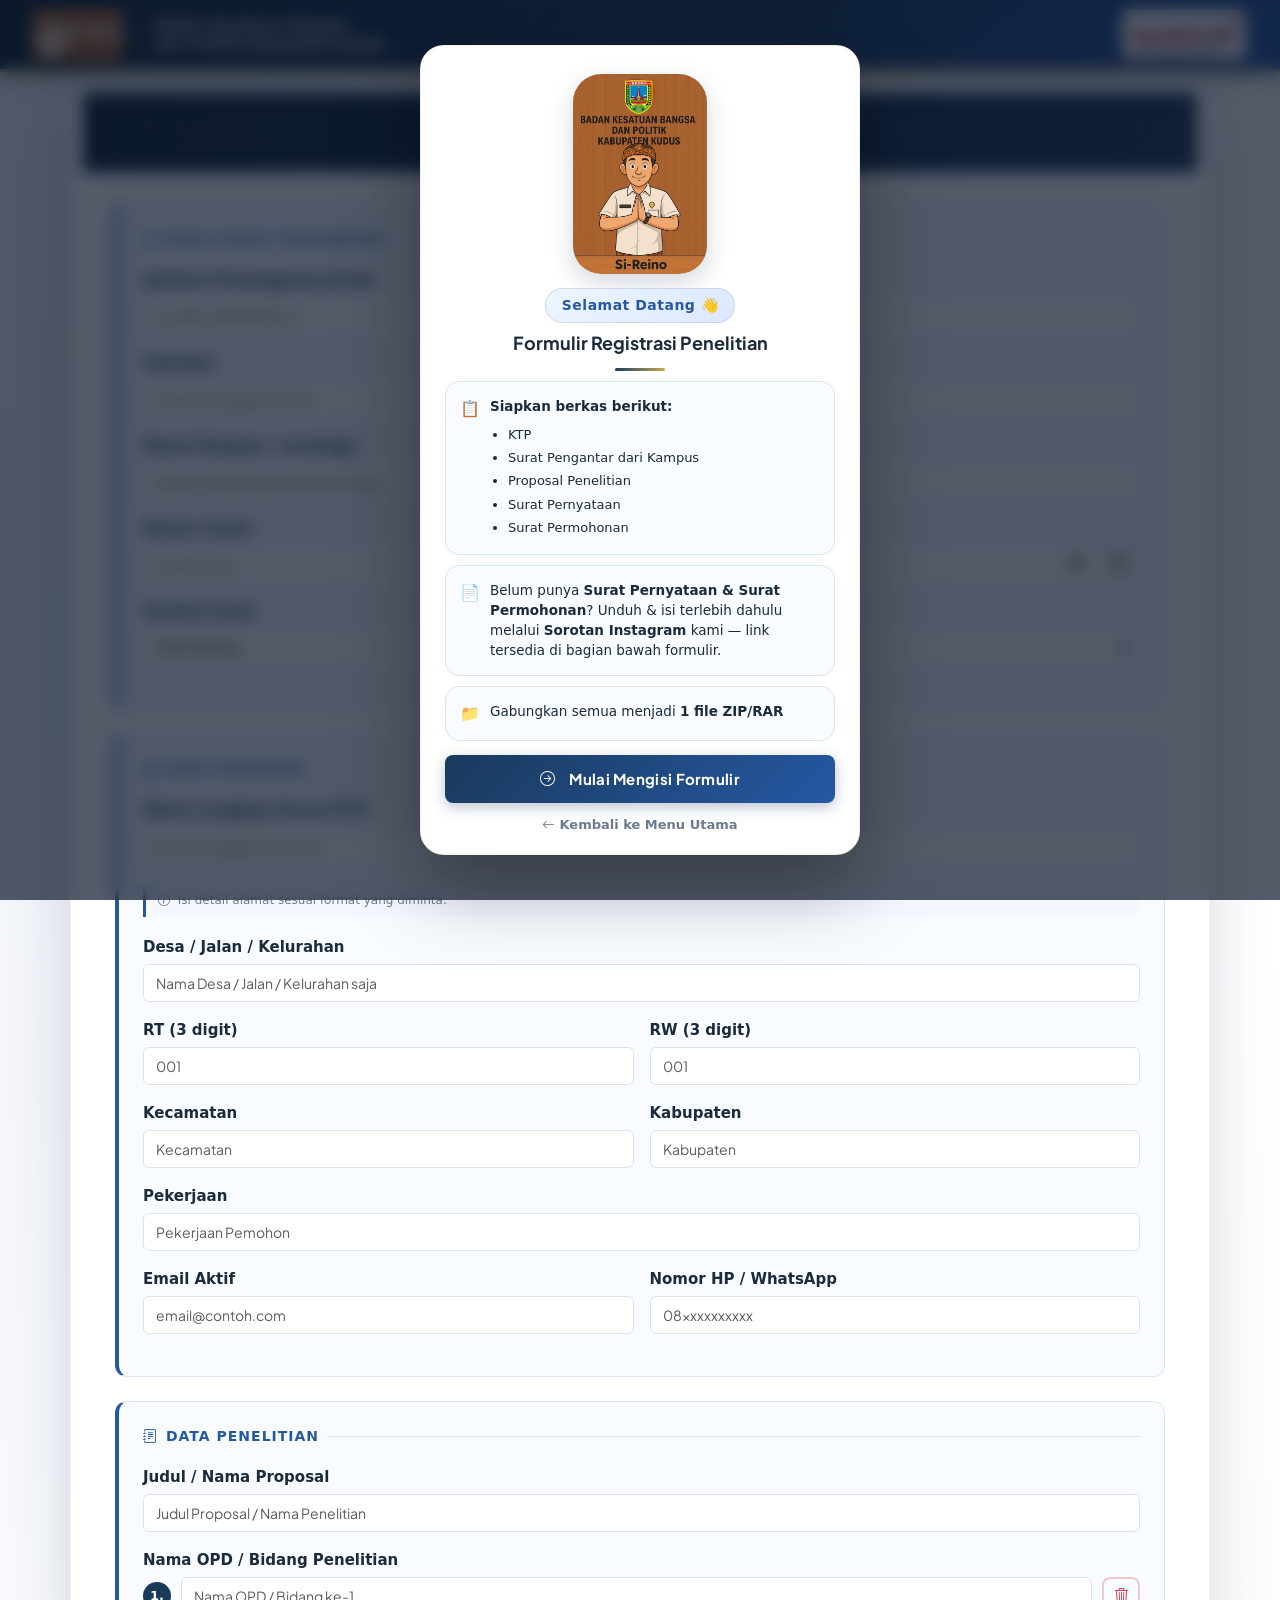
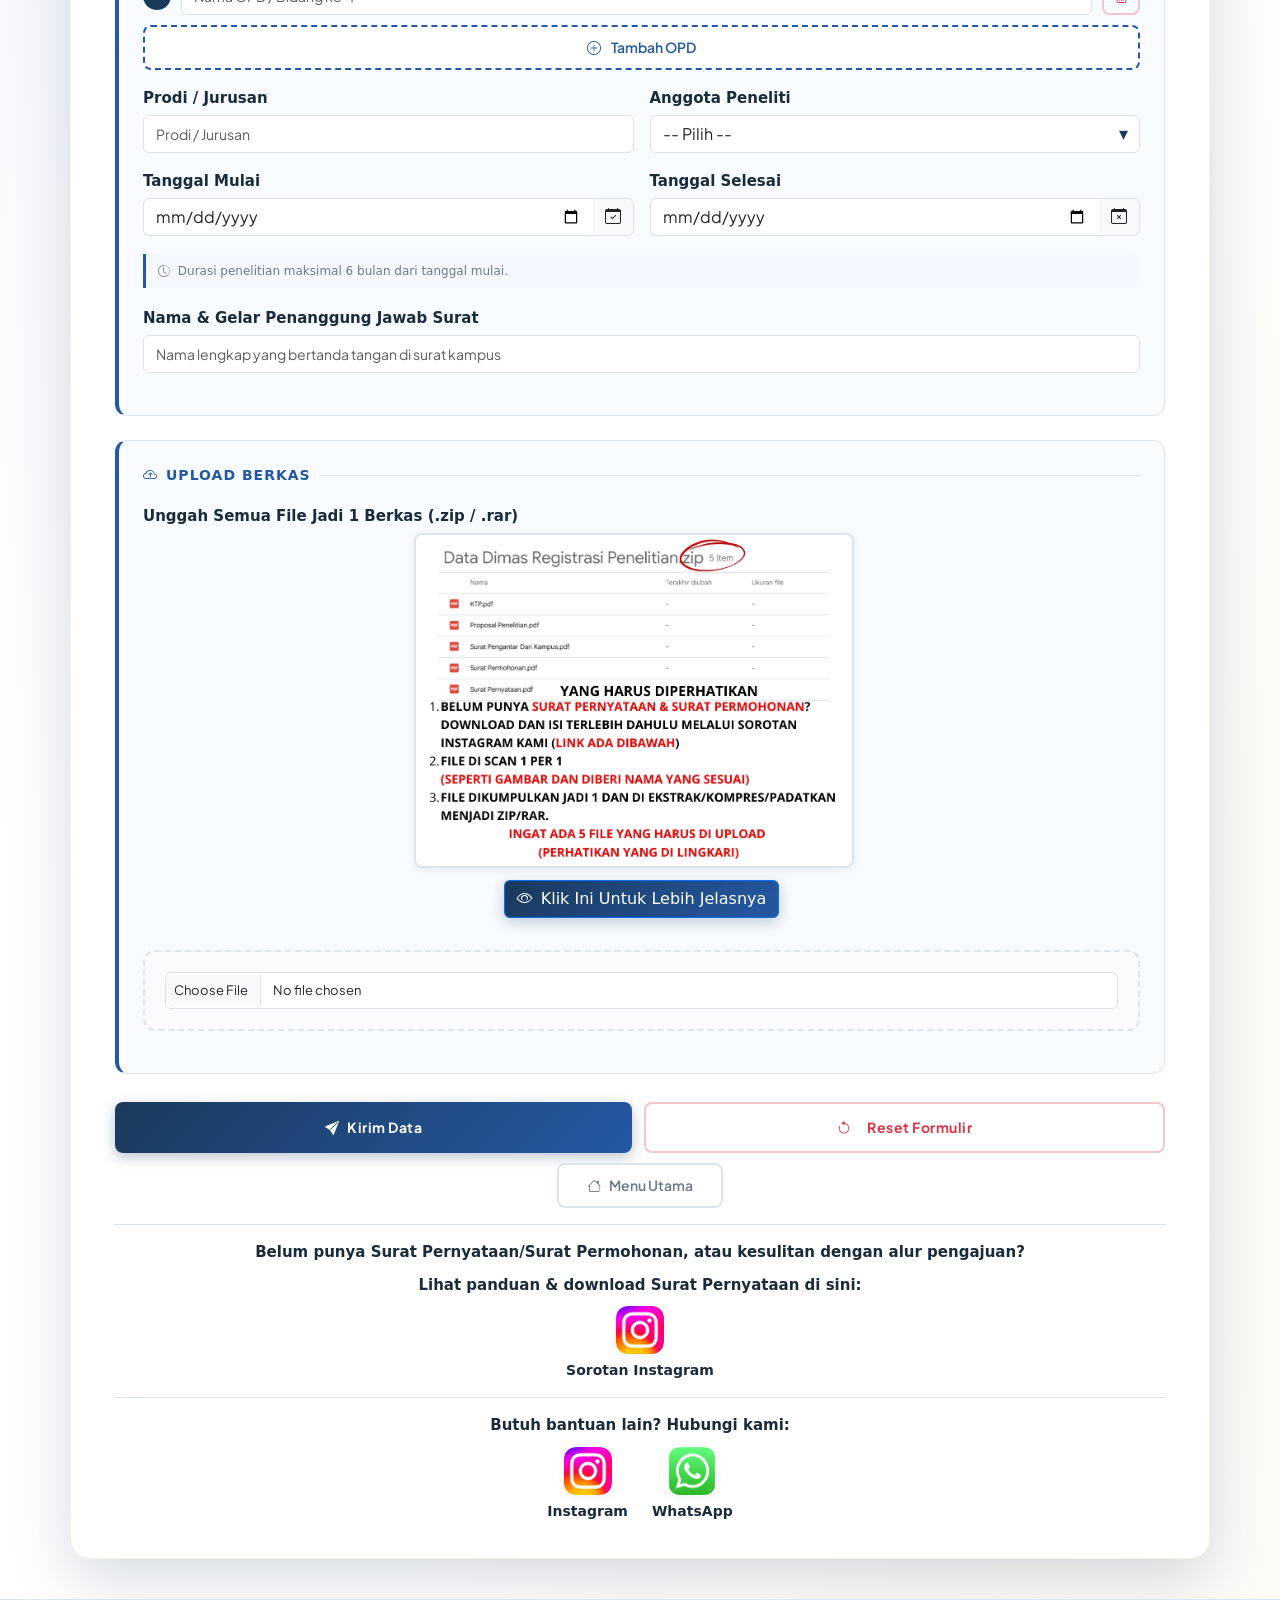
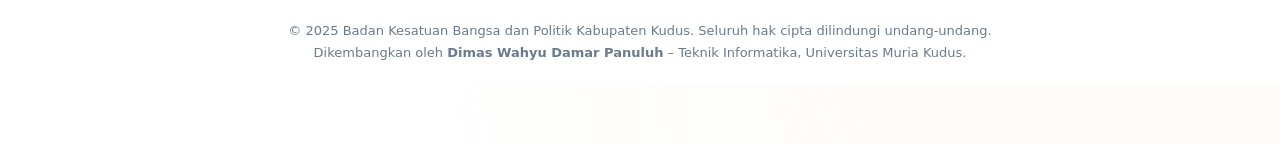
==== form.html @ 188bb212 "Add files via upload" ====
<!DOCTYPE html>
<html lang="id">
<head>
    <meta charset="UTF-8">
    <title>Registrasi Penelitian – Kesbangpol Kudus</title>
    <link rel="stylesheet" href="assets/style.css">
    <link rel="website icon" type="png" href="src/Logo_Kudus_Fix.png">
    <link href="https://cdn.jsdelivr.net/npm/bootstrap@5.1.3/dist/css/bootstrap.min.css" rel="stylesheet">
    <link href="https://cdn.jsdelivr.net/npm/bootstrap-icons@1.10.5/font/bootstrap-icons.css" rel="stylesheet">
    <meta name="viewport" content="width=device-width, initial-scale=1.0">
</head>
<body>

<!-- ===== HEADER ===== -->
<header class="header">
  <div class="header-left">
    <img src="src/LOGO.png" alt="Logo Kesbangpol" class="logo-left">
    <div class="header-title">
      <p class="instansi-text">
        Badan Kesatuan Bangsa<br>dan Politik Kabupaten Kudus
      </p>
    </div>
  </div>
  <img src="src/logo_berAKHLAK.png" alt="Logo BerAKHLAK" class="logo-right">
</header>


<!-- ===== MAIN CONTAINER ===== -->
<div class="container">

  <!-- Alert global error -->
  <div id="globalError" class="alert alert-warning d-none">
    <i class="bi bi-exclamation-triangle-fill me-2"></i>
    Masih ada data yang perlu dilengkapi, silakan cek kolom yang ditandai warna merah.
  </div>

  <div class="title">
    <i class="bi bi-file-earmark-text me-2"></i>Formulir Registrasi Penelitian
  </div>

  <div class="content">

    <!-- Preview ringkasan -->
    <div id="previewBox" class="alert alert-info mb-3 d-none">
      <strong><i class="bi bi-card-checklist me-2"></i>Ringkasan Data:</strong>
      <ul class="mb-0 mt-2">
        <li><b>Nama:</b> <span id="pvNama"></span></li>
        <li><b>Judul:</b> <span id="pvJudul"></span></li>
        <li><b>Tanggal:</b> <span id="pvTanggal"></span></li>
        <li><b>File:</b> <span id="pvFile"></span></li>
      </ul>
    </div>

    <form id="uploadForm" action="https://script.google.com/macros/s/AKfycbwyZ5WJGmg1qkPgjuiHGJrGzAIFNQWumpw92FBoun7S60oTYriJQ_6yxgcDFBBOqYdQ/exec" method="POST">
      <input type="hidden" name="fileContent" id="fileContent">
      <input type="hidden" name="filename" id="filename">

      <!-- ===== SECTION 1: DATA SURAT ===== -->
      <div class="section-group">
        <div class="section-group-title">
          <i class="bi bi-envelope-paper"></i> Data Surat Pengantar
        </div>

        <div class="input-box">
          <label for="atasnama" class="form-label">Jabatan Penanggung Jawab</label>
          <input type="text" id="atasnama" name="atasnama"
            class="form-control required-field capitalize"
            placeholder="Contoh: Wakil Dekan 1" required>
          <small class="error-text">Wajib diisi</small>
        </div>

        <div class="input-box">
          <label for="fakultas" class="form-label">Fakultas</label>
          <input type="text" id="fakultas" name="fakultas"
            class="form-control required-field capitalize"
            placeholder="Contoh: Fakultas Teknik" required>
          <small class="error-text">Wajib diisi</small>
        </div>

        <div class="input-box">
          <label for="nama_lembaga" class="form-label">Nama Kampus / Lembaga</label>
          <input type="text" id="nama_lembaga" name="nama_lembaga"
            class="form-control required-field capitalize"
            placeholder="Nama Lengkap Kampus/Lembaga" required>
          <small class="error-text">Wajib diisi</small>
        </div>

        <div class="input-row">
          <div class="input-box half-width">
            <label for="nomor_surat" class="form-label">Nomor Surat</label>
            <input type="text" id="nomor_surat" name="nomor_surat"
              class="form-control required-field capitalize"
              placeholder="Contoh: xxx" required>
            <small class="error-text">Wajib diisi</small>
          </div>
          <div class="input-box half-width">
            <label for="tgl_surat" class="form-label">Tanggal Surat Dibuat</label>
            <div class="input-group">
              <input type="date" id="tgl_surat" name="tgl_surat"
                class="form-control required-field" required>
              <span class="input-group-text"><i class="bi bi-calendar-event"></i></span>
            </div>
            <small class="error-text">Wajib diisi</small>
          </div>
        </div>

        <div class="input-box">
          <label for="perihal" class="form-label">Perihal Surat</label>
          <div class="dropdown-icon">
            <select id="perihal" name="perihal"
              class="form-control required-field" required>
              <option value="" disabled selected>Pilih Perihal</option>
              <option value="Permohonan Izin Penelitian">Permohonan Izin Penelitian</option>
              <option value="Permohonan Izin Penyebaran Kuesioner">Permohonan Izin Penyebaran Kuesioner</option>
              <option value="Permohonan Izin Penelitian dan Penyebaran Kuesioner">Permohonan Izin Penelitian dan Penyebaran Kuesioner</option>
            </select>
            <span class="dropdown-arrow">&#9662;</span>
          </div>
          <small class="error-text">Wajib dipilih</small>
        </div>
      </div>

      <!-- ===== SECTION 2: DATA PEMOHON ===== -->
      <div class="section-group">
        <div class="section-group-title">
          <i class="bi bi-person-badge"></i> Data Pemohon
        </div>

        <div class="input-box">
          <label for="nama" class="form-label">Nama Lengkap Sesuai KTP</label>
          <input type="text" id="nama" name="nama"
            class="form-control required-field capitalize"
            placeholder="Nama Lengkap Pemohon" required>
          <small class="error-text">Wajib diisi</small>
        </div>

        <div class="section-hint">
          <i class="bi bi-info-circle me-1"></i>
          Isi detail alamat sesuai format yang diminta.
        </div>

        <div class="input-box">
          <label for="alamat" class="form-label">Desa / Jalan / Kelurahan</label>
          <input type="text" id="alamat" name="alamat"
            class="form-control required-field capitalize"
            placeholder="Nama Desa / Jalan / Kelurahan saja" required>
          <small class="error-text">Wajib diisi</small>
        </div>

        <div class="input-row">
          <div class="input-box half-width">
            <label for="rukun_tetangga_rt" class="form-label">RT (3 digit)</label>
            <input type="text" id="rukun_tetangga_rt" name="rukun_tetangga_rt"
              class="form-control required-field"
              placeholder="001" maxlength="3" inputmode="numeric" required
              oninput="onlyThreeDigits(this)">
            <small class="error-text">Harus 3 digit (contoh: 001)</small>
          </div>
          <div class="input-box half-width">
            <label for="rukun_warga_rw" class="form-label">RW (3 digit)</label>
            <input type="text" id="rukun_warga_rw" name="rukun_warga_rw"
              class="form-control required-field"
              placeholder="001" maxlength="3" inputmode="numeric" required
              oninput="onlyThreeDigits(this)">
            <small class="error-text">Harus 3 digit (contoh: 001)</small>
          </div>
        </div>

        <div class="input-row">
          <div class="input-box half-width">
            <label for="kecamatan" class="form-label">Kecamatan</label>
            <input type="text" id="kecamatan" name="kecamatan"
              class="form-control required-field capitalize"
              placeholder="Kecamatan" required>
            <small class="error-text">Wajib diisi</small>
          </div>
          <div class="input-box half-width">
            <label for="kabupaten" class="form-label">Kabupaten</label>
            <input type="text" id="kabupaten" name="kabupaten"
              class="form-control required-field capitalize"
              placeholder="Kabupaten" required>
            <small class="error-text">Wajib diisi</small>
          </div>
        </div>

        <div class="input-box">
          <label for="pekerjaan" class="form-label">Pekerjaan</label>
          <input type="text" id="pekerjaan" name="pekerjaan"
            class="form-control required-field capitalize"
            placeholder="Pekerjaan Pemohon" required>
          <small class="error-text">Wajib diisi</small>
        </div>

        <div class="input-row">
          <div class="input-box half-width">
            <label for="email" class="form-label">Email Aktif</label>
            <input type="email" id="email" name="email"
              class="form-control required-field"
              placeholder="email@contoh.com" required>
            <small class="error-text">Wajib diisi</small>
          </div>
          <div class="input-box half-width">
            <label for="nomor_hp" class="form-label">Nomor HP / WhatsApp</label>
            <input type="tel" id="nomor_hp" name="nomor_hp"
              class="form-control required-field"
              placeholder="08xxxxxxxxxx" required>
            <small class="error-text">Wajib diisi</small>
          </div>
        </div>
      </div>

      <!-- ===== SECTION 3: DATA PENELITIAN ===== -->
      <div class="section-group">
        <div class="section-group-title">
          <i class="bi bi-journal-text"></i> Data Penelitian
        </div>

        <div class="input-box">
          <label for="proposal" class="form-label">Judul / Nama Proposal</label>
          <input type="text" id="proposal" name="proposal"
            class="form-control required-field capitalize"
            placeholder="Judul Proposal / Nama Penelitian" required>
          <small class="error-text">Wajib diisi</small>
        </div>

        <div class="input-box" id="opd-wrapper">
          <label class="form-label">Nama OPD / Bidang Penelitian</label>
          <div id="opd-list"></div>
          <button type="button" class="btn-tambah-anggota" onclick="tambahOPD()">
            <i class="bi bi-plus-circle me-1"></i> Tambah OPD
          </button>
          <input type="hidden" id="lokasi" name="lokasi">
          <small class="error-text" id="opd-error-text">Wajib diisi minimal 1 OPD</small>
        </div>

        <div class="input-row">
          <div class="input-box half-width">
            <label for="bidang" class="form-label">Prodi / Jurusan</label>
            <input type="text" id="bidang" name="bidang"
              class="form-control required-field capitalize"
              placeholder="Prodi / Jurusan" required>
            <small class="error-text">Wajib diisi</small>
          </div>
          <div class="input-box half-width">
            <label class="form-label">Anggota Peneliti</label>
            <div class="dropdown-icon">
              <select id="opsi_anggota" class="form-control required-field" required onchange="toggleAnggota()">
                <option value="">-- Pilih --</option>
                <option value="-">Tidak Ada</option>
                <option value="ada">Ada</option>
              </select>
              <span class="dropdown-arrow">&#9662;</span>
            </div>
            <small class="error-text">Wajib dipilih</small>
          </div>
        </div>

        <div class="input-box" id="anggota-wrapper" style="display:none">
          <label class="form-label">Daftar Nama Anggota Peneliti</label>
          <div id="anggota-list"></div>
          <button type="button" class="btn-tambah-anggota" onclick="tambahAnggota()">
            <i class="bi bi-plus-circle me-1"></i> Tambah Anggota
          </button>
          <input type="hidden" id="anggota_peneliti" name="anggota_peneliti">
          <small class="error-text" id="anggota-error-text">Wajib diisi minimal 1 anggota</small>
        </div>


        <div class="input-row">
          <div class="input-box half-width">
            <label for="tanggal_mulai" class="form-label">Tanggal Mulai</label>
            <div class="input-group">
              <input type="date" id="tanggal_mulai" name="tanggal_mulai"
                class="form-control required-field" required>
              <span class="input-group-text"><i class="bi bi-calendar-check"></i></span>
            </div>
            <small class="error-text">Wajib diisi</small>
          </div>
          <div class="input-box half-width">
            <label for="tanggal_selesai" class="form-label">Tanggal Selesai</label>
            <div class="input-group">
              <input type="date" id="tanggal_selesai" name="tanggal_selesai"
                class="form-control required-field" required>
              <span class="input-group-text"><i class="bi bi-calendar-x"></i></span>
            </div>
            <small class="error-text">Wajib diisi</small>
          </div>
        </div>
        <div class="section-hint">
          <i class="bi bi-clock-history me-1"></i>
          Durasi penelitian maksimal 6 bulan dari tanggal mulai.
        </div>

        <div class="input-box">
          <label for="penanggung_jawab" class="form-label">Nama & Gelar Penanggung Jawab Surat</label>
          <input type="text" id="penanggung_jawab" name="penanggung_jawab"
            class="form-control required-field capitalize"
            placeholder="Nama lengkap yang bertanda tangan di surat kampus" required>
          <small class="error-text">Wajib diisi</small>
        </div>
      </div>

      <!-- ===== SECTION 4: UPLOAD BERKAS ===== -->
      <div class="section-group">
        <div class="section-group-title">
          <i class="bi bi-cloud-arrow-up"></i> Upload Berkas
        </div>

        <div class="input-box">
          <label for="file" class="form-label">Unggah Semua File Jadi 1 Berkas (.zip / .rar)</label>
          <div class="d-flex align-items-center flex-column mb-3">
            <img src="src/CONTOH_FORMAT_DATA_YANG_HARUS_DIKIRIM.jpg" alt="Contoh Format File"
              class="img-thumbnail me-3" style="width: 100%; max-width: 440px; height: auto; margin-bottom: 12px;">
            <a href="https://drive.google.com/file/d/1VrNJRBHT4i6os6cPAMw77hsakKiP4Ui_/view?usp=sharing"
              target="_blank" class="btn btn-primary mb-3">
              <i class="bi bi-eye me-2"></i>Klik Ini Untuk Lebih Jelasnya
            </a>
          </div>
          <div class="file-upload-area">
            <input id="attach" name="attach" type="file"
              class="form-control ms-0" accept=".zip,.rar" required>
          </div>
          <small class="error-text">Wajib unggah file</small>
        </div>
      </div>

      <!-- ===== TOMBOL ===== -->
      <div class="button-container">
        <div class="btn-row-top">
          <button type="button" class="btn-submit" onclick="showFileNotification();">
            <i class="bi bi-send-fill"></i>
            <span id="btn-text">Kirim Data</span>
            <div id="loading-spinner" class="spinner-border spinner-border-sm ms-1 d-none" role="status"></div>
          </button>
          <button type="button" class="btn-reset" onclick="konfirmasiReset()">
            <i class="bi bi-arrow-counterclockwise me-2"></i>Reset Formulir
          </button>
        </div>
        <div class="btn-row-bottom">
          <button type="button" class="btn-back-form" onclick="konfirmasiKembali()">
            <i class="bi bi-house me-2"></i>Menu Utama
          </button>
        </div>
      </div>

    </form>

    <!-- Kontak Bantuan -->
    <div class="contact-us">
      <p>Belum punya Surat Pernyataan/Surat Permohonan, atau kesulitan dengan alur pengajuan? </p>
      <p>Lihat panduan & download Surat Pernyataan di sini:</p>
      <div class="social-links">
        <div class="social-link">
          <a href="https://www.instagram.com/s/aGlnaGxpZ2h0OjE4NDA5NjE2NDEzMDc0MzYy?story_media_id=3429253493271934387_44729739981&igsh=MWdzZTZ2OXhkYzF0cQ==" target="_blank">
            <img src="src/instagram_logo.png" alt="Instagram" class="social-icon">
          </a>
          <strong>Sorotan Instagram</strong>
        </div>
      </div>
    </div>

    <div class="contact-us">
      <p>Butuh bantuan lain? Hubungi kami:</p>
      <div class="social-links">
        <div class="social-link">
          <a href="https://www.instagram.com/kesbangpol.kudus?igsh=MTZybzUxNmgzYm9vNg==" target="_blank">
            <img src="src/instagram_logo.png" alt="Instagram" class="social-icon">
          </a>
          <strong>Instagram</strong>
        </div>
        <div class="social-link">
          <a href="https://wa.me/6285283835544" target="_blank">
            <img src="src/whatsapp_logo.png" alt="WhatsApp" class="social-icon">
          </a>
          <strong>WhatsApp</strong>
        </div>
      </div>
    </div>

  </div><!-- /content -->
</div><!-- /container -->

<!-- ===== NOTIFICATION: Sukses ===== -->
<div id="notification" class="notification d-none">
  <div style="font-size:40px; margin-bottom:12px;">✅</div>
  <strong style="font-size:16px;">Terima Kasih!</strong>
  <p style="margin-top:10px;">
    Terima kasih telah mengisi formulir registrasi penelitian. Kami akan segera memproses data Anda dan mengirimkan hasilnya melalui <strong>Email</strong>.
  </p>
  <button onclick="location.reload();" class="btn-refresh">OK, Tutup</button>
</div>

<!-- ===== NOTIFICATION: Konfirmasi File ===== -->
<div id="fileNotification" class="notification d-none">
  <div style="font-size:32px; margin-bottom:10px;">📁</div>
  <strong style="font-size:15px;">Pastikan File ZIP/RAR Berisi:</strong>
  <ul>
    <li>KTP</li>
    <li>Surat Pernyataan</li>
    <li>Surat Permohonan dari Pemohon</li>
    <li>Surat Pengantar dari Kampus/Lembaga</li>
    <li>Proposal Penelitian</li>
  </ul>
  <p>Semua file dalam format <strong>PDF</strong>. Pastikan email dan nomor HP sudah benar.</p>
  <div class="button-container">
    <button onclick="hideFileNotification();" class="btn-refresh" style="background: #6c757d;">
      ✏️ Edit Data
    </button>
    <button onclick="proceedToUpload();" class="btn-refresh">
      🚀 Kirim Sekarang
    </button>
  </div>
</div>

<!-- ===== MODAL LOADING ===== -->
<div class="modal fade" id="loadingModal" tabindex="-1" aria-hidden="true" data-bs-backdrop="static" data-bs-keyboard="false">
  <div class="modal-dialog modal-dialog-centered">
    <div class="modal-content loading-modal-content">
      <div class="modal-body text-center loading-modal-body">

        <!-- Animasi lingkaran -->
        <div class="loading-ring">
          <div class="loading-ring-inner"></div>
          <div class="loading-icon">📤</div>
        </div>

        <p class="loading-title">Sedang Mengirim Data...</p>
        <p class="loading-subtitle">Mohon tunggu, jangan tutup halaman ini.</p>

        <!-- Progress bar animasi -->
        <div class="loading-progress-bar">
          <div class="loading-progress-fill" id="loadingProgressFill"></div>
        </div>
        <p class="loading-progress-label" id="loadingProgressLabel">Mempersiapkan data...</p>

        <!-- Tips -->
        <div class="loading-tips">
          <p class="loading-tips-label">💡 Tahukah kamu?</p>
          <p class="loading-tips-text" id="loadingTipsText">Proses pengiriman biasanya memakan waktu 10–30 detik tergantung ukuran file.</p>
        </div>

      </div>
    </div>
  </div>
</div>

<script src="assets/script.js" defer></script>
<script src="https://cdn.jsdelivr.net/npm/bootstrap@5.1.3/dist/js/bootstrap.bundle.min.js"></script>

<script>
  function konfirmasiKembali() {
    if (confirm('Yakin ingin kembali ke menu utama?\nData yang sudah diisi akan hilang.')) {
      window.location.href = 'index.html';
    }
  }

  function konfirmasiReset() {
    if (confirm('Yakin ingin mereset formulir?\nSemua data yang sudah diisi akan dihapus dan tidak bisa dikembalikan.')) {
      document.getElementById('uploadForm').reset();
      window.scrollTo({ top: 0, behavior: 'smooth' });
    }
  }
</script>

<!-- ===== POPUP MODAL ===== -->
<!-- ===== POPUP MODAL ===== -->
<div id="popupModal" class="popup-modal">
  <div class="popup-content">

    <img src="src/NEW_LOGO.jpg" alt="Logo Kesbangpol Kudus" class="popup-image">
    <div class="popup-welcome-badge">Selamat Datang 👋</div>
    <h2 class="popup-title">Formulir Registrasi Penelitian</h2>
    <div class="popup-divider"></div>

    <div class="popup-tips">
      <div class="popup-tip-item">
        <span class="popup-tip-icon">📋</span>
        <div>
          <strong>Siapkan berkas berikut:</strong>
          <ul class="popup-tip-list">
            <li>KTP</li>
            <li>Surat Pengantar dari Kampus</li>
            <li>Proposal Penelitian</li>
            <li>Surat Pernyataan</li>
            <li>Surat Permohonan</li>
          </ul>
        </div>
      </div>
    </div>

    <div class="popup-tips">
      <div class="popup-tip-item">
        <span class="popup-tip-icon">📄</span>
        <span>Belum punya <strong>Surat Pernyataan & Surat Permohonan</strong>? Unduh & isi terlebih dahulu melalui <strong>Sorotan Instagram</strong> kami — link tersedia di bagian bawah formulir.</span>
      </div>
    </div>

    <div class="popup-tips">
      <div class="popup-tip-item">
        <span class="popup-tip-icon">📁</span>
        <span>Gabungkan semua menjadi <strong>1 file ZIP/RAR</strong></span>
      </div>
    </div>

    <button class="popup-ok" onclick="closePopup()">
      <i class="bi bi-arrow-right-circle me-2"></i>Mulai Mengisi Formulir
    </button>

    <a href="index.html" class="popup-back">
      <i class="bi bi-arrow-left me-1"></i>Kembali ke Menu Utama
    </a>

  </div>
</div>

<footer>
  &copy; 2025 Badan Kesatuan Bangsa dan Politik Kabupaten Kudus. Seluruh hak cipta dilindungi undang-undang.<br>
  Dikembangkan oleh <strong>Dimas Wahyu Damar Panuluh</strong> – Teknik Informatika, Universitas Muria Kudus.
</footer>

</body>
</html>
---- assets/style.css ----
@import url('https://fonts.googleapis.com/css2?family=Plus+Jakarta+Sans:wght@300;400;500;600;700&display=swap');

:root {
  --primary: #1a3a5c;
  --primary-light: #2558a3;
  --primary-dark: #0f2338;
  --accent: #c8a951;
  --accent-light: #e8c96a;
  --danger: #dc3545;
  --success: #198754;
  --bg: #f0f4f8;
  --bg-card: #ffffff;
  --text-main: #1a2b3c;
  --text-muted: #6b7a8d;
  --border: #dce4ef;
  --shadow-sm: 0 2px 8px rgba(26,58,92,0.08);
  --shadow-md: 0 8px 32px rgba(26,58,92,0.13);
  --shadow-lg: 0 20px 60px rgba(26,58,92,0.18);
  --radius: 12px;
  --radius-sm: 8px;
  --transition: all 0.25s cubic-bezier(0.4,0,0.2,1);
}

* {
  margin: 0;
  padding: 0;
  box-sizing: border-box;
}

body {
  font-family: 'Plus Jakarta Sans', sans-serif;
  background: var(--bg);
  color: var(--text-main);
  min-height: 100vh;
  display: flex;
  flex-direction: column;
  align-items: center;
  padding: 0 0 60px 0;
  background-image:
    radial-gradient(ellipse at 10% 20%, rgba(37,88,163,0.07) 0%, transparent 50%),
    radial-gradient(ellipse at 90% 80%, rgba(200,169,81,0.06) 0%, transparent 50%);
}

/* ====== HEADER ====== */
.header {
  display: flex;
  justify-content: space-between;
  align-items: center;
  padding: 0 32px;
  background: linear-gradient(135deg, var(--primary-dark) 0%, var(--primary) 60%, var(--primary-light) 100%);
  position: fixed;
  top: 0;
  left: 0;
  width: 100%;
  z-index: 1000;
  height: 72px;
  box-shadow: 0 4px 20px rgba(15,35,56,0.35);
  border-bottom: 3px solid var(--accent);
}

.header::after {
  content: '';
  position: absolute;
  bottom: 0;
  left: 0;
  right: 0;
  height: 1px;
  background: linear-gradient(90deg, transparent, rgba(200,169,81,0.5), transparent);
}

.header-left {
  display: flex;
  align-items: center;
  gap: 14px;
}

.logo-left {
  height: 52px;
  width: auto;
  filter: drop-shadow(0 2px 6px rgba(0,0,0,0.3));
}

.logo-right {
  height: 52px;
  width: auto;
  filter: drop-shadow(0 2px 6px rgba(0,0,0,0.2));
}

.header-title {
  border-left: 2px solid rgba(200,169,81,0.5);
  padding-left: 14px;
}

.instansi-text {
  color: #ffffff;
  font-size: 14px;
  font-weight: 600;
  line-height: 1.35;
  margin: 0;
  letter-spacing: 0.1px;
  text-shadow: 0 1px 4px rgba(0,0,0,0.25);
}



/* ====== CONTAINER ====== */
.container {
  max-width: 700px;
  width: 100%;
  margin-top: 92px;
  background: var(--bg-card);
  border-radius: 20px;
  box-shadow: var(--shadow-lg);
  overflow: hidden;
  border: 1px solid rgba(200,169,81,0.15);
}

/* ====== TITLE ====== */
.title {
  background: linear-gradient(135deg, var(--primary-dark), var(--primary));
  color: white;
  text-align: center;
  font-family: 'Plus Jakarta Sans', sans-serif;
  font-size: 18px;
  font-weight: 700;
  padding: 28px 32px 24px;
  letter-spacing: 1.2px;
  text-transform: uppercase;
  position: relative;
  overflow: hidden;
}

.title::before {
  content: '';
  position: absolute;
  top: 0; left: 0; right: 0; bottom: 0;
  background: url("data:image/svg+xml,%3Csvg width='60' height='60' viewBox='0 0 60 60' xmlns='http://www.w3.org/2000/svg'%3E%3Cg fill='none' fill-rule='evenodd'%3E%3Cg fill='%23ffffff' fill-opacity='0.03'%3E%3Cpath d='M36 34v-4h-2v4h-4v2h4v4h2v-4h4v-2h-4zm0-30V0h-2v4h-4v2h4v4h2V6h4V4h-4zM6 34v-4H4v4H0v2h4v4h2v-4h4v-2H6zM6 4V0H4v4H0v2h4v4h2V6h4V4H6z'/%3E%3C/g%3E%3C/g%3E%3C/svg%3E");
}

.title::after {
  content: '';
  position: absolute;
  bottom: 0;
  left: 50%;
  transform: translateX(-50%);
  width: 60px;
  height: 3px;
  background: var(--accent);
  border-radius: 2px;
}

/* ====== CONTENT ====== */
.content {
  padding: 32px;
}

/* ====== SECTION GROUPS ====== */
.section-group {
  background: #f8fbff;
  border: 1px solid var(--border);
  border-left: 4px solid var(--primary-light);
  border-radius: var(--radius);
  padding: 24px;
  margin-bottom: 24px;
}

.section-group-title {
  font-size: 14px;
  font-weight: 700;
  text-transform: uppercase;
  letter-spacing: 1px;
  color: var(--primary-light);
  margin-bottom: 20px;
  display: flex;
  align-items: center;
  gap: 8px;
}

.section-group-title::after {
  content: '';
  flex: 1;
  height: 1px;
  background: var(--border);
}

/* ====== GLOBAL ERROR ====== */
#globalError {
  border-radius: var(--radius-sm);
  border-left: 4px solid #f39c12;
  background: #fff9e6;
  color: #8a6700;
  font-size: 14px;
  font-weight: 500;
  padding: 12px 16px;
  margin-bottom: 20px;
}

/* ====== PREVIEW BOX ====== */
#previewBox {
  border-radius: var(--radius-sm);
  background: #eef5ff;
  border: 1px solid #c3d9ff;
  border-left: 4px solid var(--primary-light);
  font-size: 14px;
  margin-bottom: 24px;
}

/* ====== INPUT BOXES ====== */
.input-box {
  margin-bottom: 18px;
}

.input-box label,
.form-label {
  display: block;
  font-size: 15px;
  font-weight: 600;
  color: var(--text-main);
  margin-bottom: 6px;
  line-height: 1.4;
}

.form-control {
  width: 100%;
  padding: 12px 15px;
  border: 2px solid var(--border);
  border-radius: var(--radius-sm);
  font-family: 'Plus Jakarta Sans', sans-serif;
  font-size: 15px;
  color: var(--text-main);
  background: white;
  transition: var(--transition);
  outline: none;
}

.form-control:focus {
  border-color: var(--primary-light);
  box-shadow: 0 0 0 4px rgba(37,88,163,0.1);
  background: #fafcff;
}

.form-control::placeholder {
  color: #aab4bf;
  font-size: 14px;
}

select.form-control {
  cursor: pointer;
  appearance: none;
  -webkit-appearance: none;
}

textarea.form-control {
  resize: vertical;
  min-height: 90px;
}

/* ====== INPUT GROUP (date with icon) ====== */
.input-group {
  display: flex;
  align-items: stretch;
}

.input-group .form-control {
  border-top-right-radius: 0;
  border-bottom-right-radius: 0;
  border-right: none;
}

.input-group-text {
  display: flex;
  align-items: center;
  padding: 0 14px;
  background: var(--primary);
  color: white;
  border: 2px solid var(--primary);
  border-left: none;
  border-radius: 0 var(--radius-sm) var(--radius-sm) 0;
  font-size: 15px;
}

/* ====== DROPDOWN ====== */
.dropdown-icon {
  position: relative;
}

.dropdown-icon .dropdown-arrow {
  position: absolute;
  right: 12px;
  top: 50%;
  transform: translateY(-50%);
  pointer-events: none;
  font-size: 18px;
  color: var(--primary);
  line-height: 1;
}

/* ====== INPUT ROW ====== */
.input-row {
  display: flex;
  gap: 16px;
}

.half-width {
  width: 50%;
}

/* ====== ERROR STATES ====== */
.error-text {
  color: var(--danger);
  font-size: 12px;
  font-weight: 500;
  margin-top: 5px;
  display: none;
  align-items: center;
  gap: 4px;
}

.error-text::before {
  content: '⚠';
  font-size: 11px;
}

.input-box.error .error-text {
  display: flex;
}

.input-box.error .form-control {
  border-color: var(--danger);
  background-color: #fff8f8;
}

.input-box.error .form-control:focus {
  box-shadow: 0 0 0 4px rgba(220,53,69,0.1);
}

/* ====== SECTION DIVIDER ====== */
.section-divider {
  display: flex;
  align-items: center;
  gap: 12px;
  margin: 28px 0 20px;
  font-size: 12px;
  font-weight: 700;
  text-transform: uppercase;
  letter-spacing: 1.2px;
  color: var(--text-muted);
}

.section-divider::before,
.section-divider::after {
  content: '';
  flex: 1;
  height: 1px;
  background: var(--border);
}

/* ====== BUTTONS ====== */
.button-container {
  display: flex;
  flex-direction: column;
  gap: 0;
  margin-top: 28px;
}

.btn-submit,
.btn-reset {
  flex: 1;
  padding: 13px 20px;
  border: none;
  border-radius: var(--radius-sm);
  cursor: pointer;
  font-family: 'Plus Jakarta Sans', sans-serif;
  font-size: 14px;
  font-weight: 700;
  letter-spacing: 0.5px;
  transition: var(--transition);
  display: flex;
  align-items: center;
  justify-content: center;
  gap: 8px;
}

.btn-submit {
  background: linear-gradient(135deg, var(--primary) 0%, var(--primary-light) 100%);
  color: white;
  box-shadow: 0 4px 14px rgba(26,58,92,0.3);
}

.btn-submit:hover:not(:disabled) {
  transform: translateY(-2px);
  box-shadow: 0 8px 20px rgba(26,58,92,0.4);
  background: linear-gradient(135deg, var(--primary-dark) 0%, var(--primary) 100%);
}

.btn-submit:active {
  transform: translateY(0);
}

.btn-submit:disabled {
  opacity: 0.7;
  cursor: not-allowed;
}

.btn-reset {
  background: white;
  color: var(--danger);
  border: 2px solid #f5c6cb;
}

.btn-reset:hover {
  background: #fff0f1;
  border-color: var(--danger);
  transform: translateY(-2px);
}

/* ====== FILE UPLOAD ====== */
.file-upload-area {
  border: 2px dashed var(--border);
  border-radius: var(--radius);
  padding: 20px;
  background: #fafbfc;
  transition: var(--transition);
}

.file-upload-area:hover {
  border-color: var(--primary-light);
  background: #f0f5ff;
}

.file-upload-area input[type="file"] {
  width: 100%;
  padding: 8px;
  font-size: 13px;
  cursor: pointer;
}

/* ====== NOTIFICATION / MODAL OVERLAY ====== */
.notification {
  position: fixed;
  top: 50%;
  left: 50%;
  transform: translate(-50%, -50%);
  background: white;
  color: var(--text-main);
  padding: 32px;
  border-radius: 16px;
  box-shadow: 0 20px 60px rgba(0,0,0,0.35);
  z-index: 2000;
  text-align: center;
  font-size: 15px;
  font-weight: 500;
  max-width: 90%;
  width: 460px;
  animation: popIn 0.3s cubic-bezier(0.34, 1.56, 0.64, 1);
  line-height: 1.7;
}

.notification::before {
  content: '';
  position: fixed;
  inset: 0;
  background: rgba(255,255,255,0.85);
  z-index: -1;
  backdrop-filter: blur(4px);
}

.notification.d-none {
  display: none;
}

@keyframes popIn {
  from {
    opacity: 0;
    transform: translate(-50%, -50%) scale(0.85);
  }
  to {
    opacity: 1;
    transform: translate(-50%, -50%) scale(1);
  }
}

.notification ul {
  text-align: left;
  padding-left: 24px;
  margin: 14px 0;
  font-size: 14px;
  font-weight: 500;
  color: var(--text-main);
}

.notification ul li {
  margin-bottom: 6px;
}

.notification p {
  text-align: center;
  font-size: 15px;
  font-weight: 500;
  color: var(--text-main);
  margin-top: 8px;
}

.notification .button-container {
  display: flex;
  gap: 12px;
  margin-top: 20px;
}

.notification .btn-refresh {
  flex: 1;
  padding: 12px;
  background: linear-gradient(135deg, var(--primary), var(--primary-light));
  color: white;
  border: none;
  border-radius: var(--radius-sm);
  cursor: pointer;
  font-family: 'Plus Jakarta Sans', sans-serif;
  font-size: 14px;
  font-weight: 600;
  transition: var(--transition);
}

.notification .btn-refresh:hover {
  transform: translateY(-2px);
  box-shadow: var(--shadow-md);
}

/* ====== CONTACT SECTION ====== */
.contact-us {
  text-align: center;
  margin-top: 16px;
  padding-top: 16px;
  border-top: 1px solid var(--border);
  font-size: 15px;
  font-weight: 600;
  color: var(--text-main);
}

.contact-us p {
  margin-bottom: 10px;
  line-height: 1.5;
}

.social-links {
  display: flex;
  justify-content: center;
  gap: 24px;
  margin-top: 8px;
  margin-bottom: 4px;
}

.social-link {
  display: flex;
  flex-direction: column;
  align-items: center;
  gap: 6px;
  font-size: 14px;
  font-weight: 700;
  color: var(--text-main);
  transition: var(--transition);
}

.social-link:hover {
  color: var(--primary);
  transform: translateY(-2px);
}

.social-icon {
  width: 48px;
  height: 48px;
  border-radius: 12px;
  box-shadow: var(--shadow-sm);
  transition: var(--transition);
}

.social-link:hover .social-icon {
  box-shadow: var(--shadow-md);
}

/* ====== POPUP MODAL ====== */
/* ====== POPUP MODAL ====== */
.popup-modal {
  position: fixed;
  z-index: 3000;
  top: 0;
  left: 0;
  width: 100vw;
  height: 100vh;
  background-color: rgba(10, 20, 40, 0.7);
  display: flex;
  justify-content: center;
  align-items: center;
  backdrop-filter: blur(8px);
  padding: 16px;
}

.popup-content {
  background: white;
  padding: 28px 24px;
  border-radius: 24px;
  text-align: center;
  animation: popIn 0.4s cubic-bezier(0.34, 1.56, 0.64, 1);
  max-width: 92%;
  width: 440px;
  box-shadow: 0 30px 80px rgba(0,0,0,0.35);
  border: 1px solid rgba(200,169,81,0.2);
  max-height: 90vh;
  overflow-y: auto;
  display: flex;
  flex-direction: column;
  align-items: center;
}

.popup-image {
  max-width: 100%;
  height: 200px;
  object-fit: cover;
  border-radius: 28px;
  margin-bottom: 14px;
  box-shadow: 0 8px 24px rgba(26,58,92,0.2);
  flex-shrink: 0;
}

.popup-welcome-badge {
  display: inline-block;
  background: linear-gradient(135deg, #eef5ff, #dce8ff);
  color: var(--primary-light);
  font-size: 14px;
  font-weight: 700;
  padding: 6px 16px;
  border-radius: 20px;
  letter-spacing: 0.5px;
  margin-bottom: 8px;
  border: 1px solid rgba(37,88,163,0.15);
  flex-shrink: 0;
}

.popup-title {
  font-family: 'Plus Jakarta Sans', sans-serif;
  font-size: 18px;
  font-weight: 700;
  color: var(--text-main);
  margin-bottom: 4px;
  line-height: 1.3;
  flex-shrink: 0;
}

.popup-divider {
  width: 50px;
  height: 3px;
  background: linear-gradient(90deg, var(--primary), var(--accent));
  border-radius: 2px;
  margin: 10px auto;
  flex-shrink: 0;
}

.popup-tips {
  background: #f8fbff;
  border-radius: 14px;
  padding: 14px;
  margin-bottom: 10px;
  text-align: left;
  border: 1px solid var(--border);
  width: 100%;
  box-sizing: border-box;
  flex-shrink: 0;
}

.popup-tip-item {
  display: flex;
  align-items: flex-start;
  gap: 10px;
  font-size: 13.5px;
  font-weight: 500;
  color: var(--text-main);
  line-height: 1.5;
}

.popup-tip-icon {
  font-size: 16px;
  flex-shrink: 0;
  margin-top: 1px;
}

.popup-tip-list {
  margin: 6px 0 0 0;
  padding-left: 18px;
  font-size: 13px;
  color: var(--text-main);
  line-height: 1.8;
}

.popup-ok {
  display: flex;
  align-items: center;
  justify-content: center;
  gap: 6px;
  width: 100%;
  padding: 13px 24px;
  background: linear-gradient(135deg, var(--primary), var(--primary-light));
  color: white;
  border: none;
  border-radius: var(--radius-sm);
  cursor: pointer;
  font-family: 'Plus Jakarta Sans', sans-serif;
  font-size: 15px;
  font-weight: 700;
  letter-spacing: 0.3px;
  transition: var(--transition);
  box-shadow: 0 4px 14px rgba(26,58,92,0.3);
  margin-top: 4px;
  flex-shrink: 0;
}

.popup-ok:hover {
  background: linear-gradient(135deg, var(--primary-dark), var(--primary));
  box-shadow: 0 8px 20px rgba(26,58,92,0.4);
}

/* ====== LOADING MODAL ====== */
.modal-content {
  border-radius: 16px;
  border: none;
  box-shadow: var(--shadow-lg);
}

.loading-modal-content {
  border-radius: 20px !important;
  overflow: hidden;
}

.loading-modal-body {
  padding: 36px 32px !important;
}

/* Animasi lingkaran */
.loading-ring {
  position: relative;
  width: 80px;
  height: 80px;
  margin: 0 auto 20px;
}

.loading-ring-inner {
  width: 80px;
  height: 80px;
  border-radius: 50%;
  border: 4px solid var(--border);
  border-top-color: var(--primary);
  border-right-color: var(--primary-light);
  animation: spinRing 1s linear infinite;
  position: absolute;
  top: 0; left: 0;
}

@keyframes spinRing {
  to { transform: rotate(360deg); }
}

.loading-icon {
  position: absolute;
  top: 50%;
  left: 50%;
  transform: translate(-50%, -50%);
  font-size: 28px;
  animation: pulse 1.5s ease-in-out infinite;
}

@keyframes pulse {
  0%, 100% { transform: translate(-50%, -50%) scale(1); }
  50% { transform: translate(-50%, -50%) scale(1.15); }
}

.loading-title {
  font-size: 17px;
  font-weight: 700;
  color: var(--primary);
  margin-bottom: 4px !important;
}

.loading-subtitle {
  font-size: 13px;
  color: var(--text-muted);
  font-weight: 500;
  margin-bottom: 20px !important;
}

/* Progress bar */
.loading-progress-bar {
  width: 100%;
  height: 8px;
  background: var(--border);
  border-radius: 10px;
  overflow: hidden;
  margin-bottom: 8px;
}

.loading-progress-fill {
  height: 100%;
  width: 0%;
  background: linear-gradient(90deg, var(--primary), var(--primary-light), var(--accent));
  border-radius: 10px;
  transition: width 0.5s ease;
  background-size: 200% 100%;
  animation: shimmer 1.5s linear infinite;
}

@keyframes shimmer {
  0% { background-position: 200% center; }
  100% { background-position: -200% center; }
}

.loading-progress-label {
  font-size: 12px;
  font-weight: 600;
  color: var(--primary-light);
  margin-bottom: 20px !important;
}

/* Tips */
.loading-tips {
  background: #f8fbff;
  border: 1px solid var(--border);
  border-left: 3px solid var(--accent);
  border-radius: var(--radius-sm);
  padding: 12px 14px;
  text-align: left;
}

.loading-tips-label {
  font-size: 12px;
  font-weight: 700;
  color: var(--primary);
  margin-bottom: 4px !important;
}

.loading-tips-text {
  font-size: 12.5px;
  color: var(--text-muted);
  font-weight: 500;
  line-height: 1.5;
  margin-bottom: 0 !important;
  transition: opacity 0.3s ease;
}

/* ====== HINT TEXT ====== */
.section-hint {
  font-size: 12px;
  color: var(--text-muted);
  background: #f5f8ff;
  border-left: 3px solid var(--primary-light);
  padding: 8px 12px;
  border-radius: 0 var(--radius-sm) var(--radius-sm) 0;
  margin-bottom: 20px;
  line-height: 1.5;
}

/* ====== CONTOH GAMBAR ====== */
.img-thumbnail {
  border-radius: var(--radius-sm) !important;
  border: 2px solid var(--border) !important;
  box-shadow: var(--shadow-sm) !important;
}

/* ====== BOOTSTRAP OVERRIDES ====== */
.btn-primary {
  background: linear-gradient(135deg, var(--primary), var(--primary-light));
  border: none;
  border-radius: var(--radius-sm);
  font-family: 'Plus Jakarta Sans', sans-serif;
  font-weight: 600;
  padding: 10px 20px;
  transition: var(--transition);
  box-shadow: 0 4px 14px rgba(26,58,92,0.25);
}

.btn-primary:hover {
  background: linear-gradient(135deg, var(--primary-dark), var(--primary));
  transform: translateY(-1px);
  box-shadow: 0 6px 18px rgba(26,58,92,0.35);
}

/* ====== DYNAMIC ANGGOTA PENELITI ====== */
.anggota-row {
  display: flex;
  align-items: center;
  gap: 10px;
  margin-bottom: 10px;
}

.anggota-nomor {
  font-size: 15px;
  font-weight: 700;
  color: var(--primary);
  min-width: 22px;
  text-align: right;
  flex-shrink: 0;
}

.anggota-row .form-control {
  flex: 1;
  margin: 0;
}

.btn-hapus-anggota {
  background: #fff0f1;
  border: 2px solid #f5c6cb;
  color: var(--danger);
  border-radius: var(--radius-sm);
  padding: 8px 12px;
  cursor: pointer;
  font-size: 14px;
  transition: var(--transition);
  flex-shrink: 0;
}

.btn-hapus-anggota:hover {
  background: var(--danger);
  color: white;
  border-color: var(--danger);
}

.btn-tambah-anggota {
  display: inline-flex;
  align-items: center;
  gap: 6px;
  margin-top: 8px;
  padding: 9px 18px;
  background: #eef5ff;
  color: var(--primary-light);
  border: 2px dashed var(--primary-light);
  border-radius: var(--radius-sm);
  cursor: pointer;
  font-family: 'Plus Jakarta Sans', sans-serif;
  font-size: 14px;
  font-weight: 600;
  transition: var(--transition);
}

.btn-tambah-anggota:hover {
  background: var(--primary-light);
  color: white;
  border-style: solid;
}

/* ====== FOOTER ====== */
footer {
  width: 100%;
  text-align: center;
  padding: 20px;
  font-size: 13px;
  color: var(--text-muted);
  background: white;
  border-top: 1px solid var(--border);
  margin-top: 40px;
  line-height: 1.7;
}

/* ====== RESPONSIVE ====== */
@media (max-width: 576px) {
  .header {
    padding: 0 14px;
    height: 62px;
  }

  .logo-left, .logo-right {
    height: 38px;
  }

  .instansi-text {
    font-size: 11.5px;
  }

  .progress-indicator {
    margin-top: 82px;
    gap: 0;
  }

  .progress-indicator .step {
    padding: 8px 12px;
    font-size: 11px;
  }

  .progress-indicator > span:not(.step) {
    padding: 0 3px;
    font-size: 16px;
  }

  .container {
    border-radius: 14px;
  }

  .title {
    font-size: 18px;
    padding: 22px 20px 18px;
  }

  .content {
    padding: 20px 16px;
  }

  .input-row {
    flex-direction: column;
    gap: 0;
  }

  .half-width {
    width: 100%;
  }

  .button-container {
    flex-direction: column;
  }

  .notification {
    width: 92%;
    padding: 24px 18px;
    font-size: 14px;
  }

  .popup-content {
    padding: 20px 16px 12px 16px;
    max-height: 70vh;
  }

  .popup-wrapper {
    width: 92%;
  }

  .popup-image {
    height: 200px;
  }

  .popup-divider {
    margin: 8px auto;
  }

  .popup-tips {
    padding: 12px;
    margin-bottom: 8px;
  }

  .popup-tip-item {
    font-size: 12.5px;
  }

  .popup-ok {
    padding: 14px 20px;
    font-size: 14px;
  }

  .section-group {
    padding: 18px 14px;
  }
}

/* ====== DYNAMIC ANGGOTA PENELITI ====== */
.anggota-row {
  display: flex;
  align-items: center;
  gap: 10px;
  margin-bottom: 10px;
  animation: fadeSlideIn 0.2s ease;
}

@keyframes fadeSlideIn {
  from { opacity: 0; transform: translateY(-6px); }
  to   { opacity: 1; transform: translateY(0); }
}

.anggota-nomor {
  background: var(--primary);
  color: white;
  font-size: 13px;
  font-weight: 700;
  min-width: 28px;
  height: 28px;
  border-radius: 50%;
  display: flex;
  align-items: center;
  justify-content: center;
  flex-shrink: 0;
}

.anggota-row .form-control {
  flex: 1;
}

.btn-hapus-anggota {
  background: none;
  border: 2px solid #f5c6cb;
  color: var(--danger);
  border-radius: var(--radius-sm);
  width: 38px;
  height: 38px;
  display: flex;
  align-items: center;
  justify-content: center;
  cursor: pointer;
  flex-shrink: 0;
  transition: var(--transition);
  font-size: 15px;
}

.btn-hapus-anggota:hover {
  background: #fff0f1;
  border-color: var(--danger);
}

.btn-tambah-anggota {
  display: flex;
  align-items: center;
  gap: 6px;
  margin-top: 8px;
  padding: 10px 16px;
  background: white;
  color: var(--primary-light);
  border: 2px dashed var(--primary-light);
  border-radius: var(--radius-sm);
  font-family: 'Plus Jakarta Sans', sans-serif;
  font-size: 14px;
  font-weight: 600;
  cursor: pointer;
  transition: var(--transition);
  width: 100%;
  justify-content: center;
}

.btn-tambah-anggota:hover {
  background: #f0f5ff;
  border-style: solid;
}
/* ===== TOMBOL KEMBALI & LAYOUT BUTTON CONTAINER ===== */
.popup-back {
  display: block;
  text-align: center;
  margin-top: 12px;
  font-size: 13px;
  color: #6b7a8d;
  text-decoration: none;
  font-weight: 600;
  transition: color 0.2s;
}

.popup-back:hover {
  color: var(--primary);
  text-decoration: underline;
}

.btn-row-top {
  display: flex;
  gap: 12px;
  justify-content: center;
  flex-wrap: wrap;
}

.btn-row-bottom {
  display: flex;
  justify-content: center;
  margin-top: 10px;
}

.btn-back-form {
  display: inline-flex;
  align-items: center;
  padding: 10px 28px;
  background: white;
  color: #6b7a8d;
  border: 2px solid #dce4ef;
  border-radius: var(--radius-sm);
  font-size: 14px;
  font-weight: 600;
  cursor: pointer;
  transition: var(--transition);
  font-family: 'Plus Jakarta Sans', sans-serif;
}

.btn-back-form:hover {
  border-color: var(--primary);
  color: var(--primary);
  background: #f0f4f8;
}
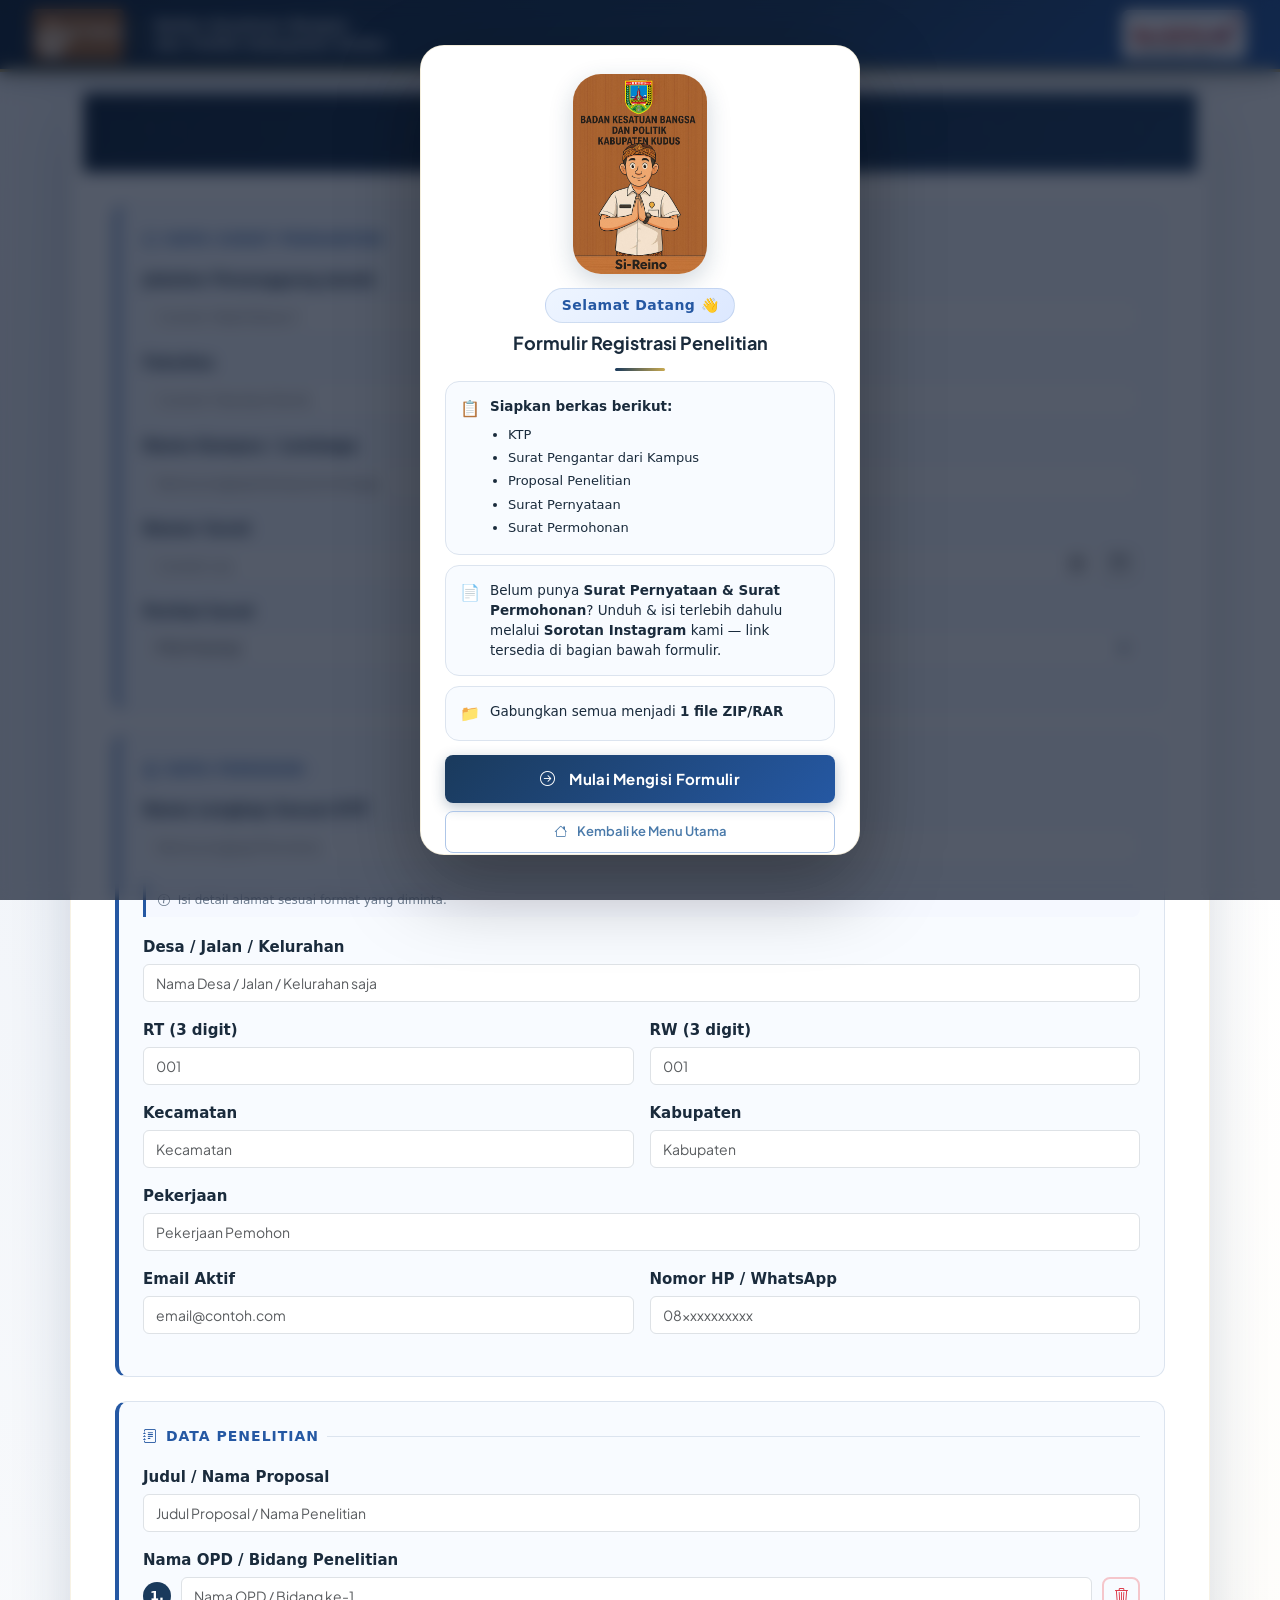
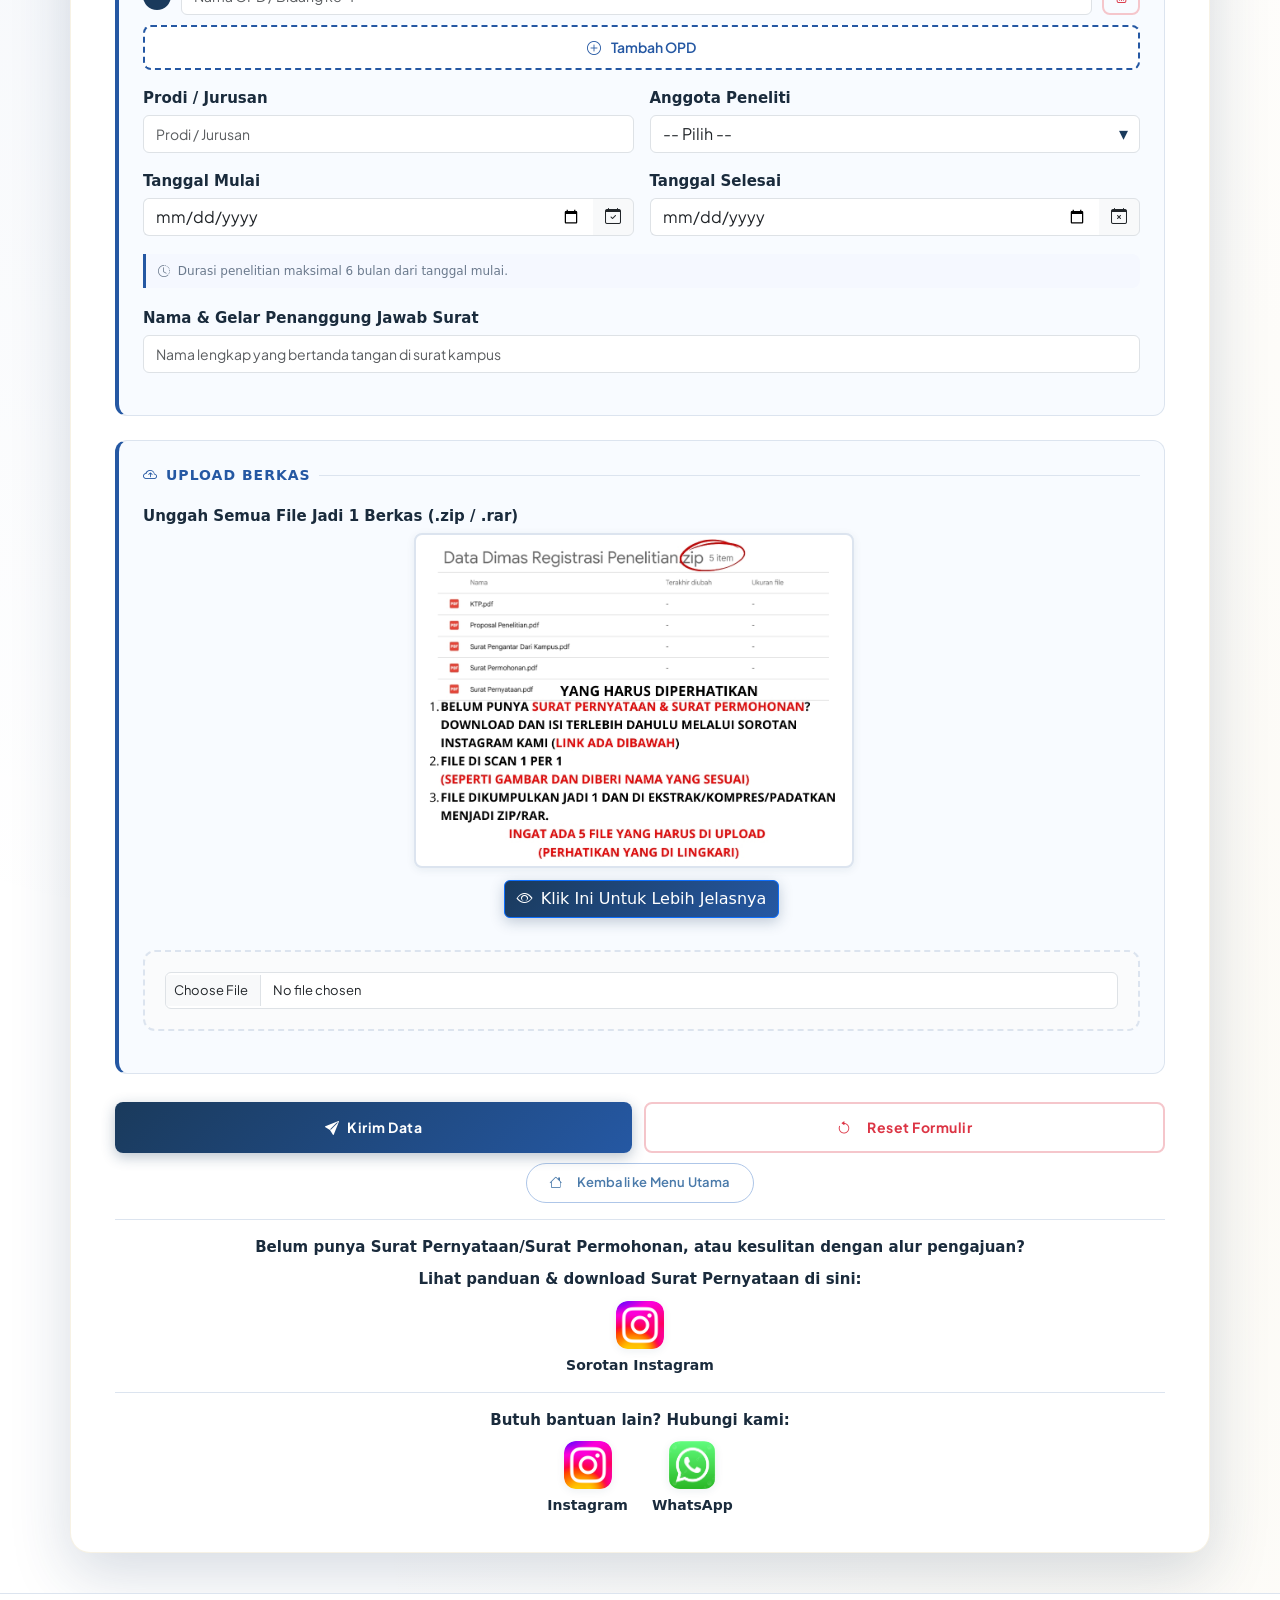
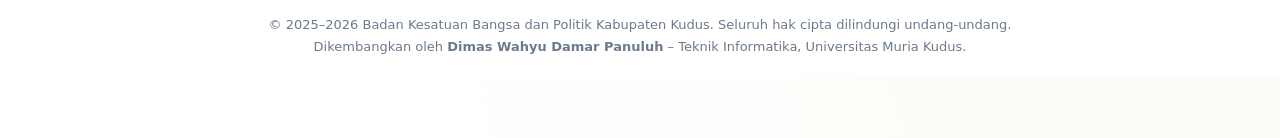
==== commit d65e7b92: "Add files via upload" ====
--- a/form.html
+++ b/form.html
@@ -336,9 +336,9 @@
             <i class="bi bi-arrow-counterclockwise me-2"></i>Reset Formulir
           </button>
         </div>
-        <div class="btn-row-bottom">
-          <button type="button" class="btn-back-form" onclick="konfirmasiKembali()">
-            <i class="bi bi-house me-2"></i>Menu Utama
+        <div class="btn-row-back">
+          <button type="button" class="btn-back-menu" onclick="konfirmasiKembali()">
+            <i class="bi bi-house me-2"></i>Kembali ke Menu Utama
           </button>
         </div>
       </div>
@@ -412,6 +412,44 @@
   </div>
 </div>
 
+<!-- ===== CUSTOM MODAL: ALERT ===== -->
+<div id="customAlert" class="custom-modal-overlay" style="display:none;">
+  <div class="custom-modal-box">
+    <div class="custom-modal-icon" id="customAlertIcon">⚠️</div>
+    <div class="custom-modal-title" id="customAlertTitle">Perhatian</div>
+    <p class="custom-modal-msg" id="customAlertMsg"></p>
+    <div class="custom-modal-actions">
+      <button class="custom-modal-btn-primary" onclick="closeCustomAlert()">OK, Mengerti</button>
+    </div>
+  </div>
+</div>
+
+<!-- ===== CUSTOM MODAL: KONFIRMASI RESET ===== -->
+<div id="customConfirmReset" class="custom-modal-overlay" style="display:none;">
+  <div class="custom-modal-box">
+    <div class="custom-modal-icon">🗑️</div>
+    <div class="custom-modal-title">Reset Formulir?</div>
+    <p class="custom-modal-msg">Semua data yang sudah kamu isi akan <strong>dihapus permanen</strong> dan tidak bisa dikembalikan. Yakin ingin melanjutkan?</p>
+    <div class="custom-modal-actions">
+      <button class="custom-modal-btn-cancel" onclick="closeCustomConfirmReset()">Batal, Kembali</button>
+      <button class="custom-modal-btn-danger" onclick="doReset()">Ya, Reset</button>
+    </div>
+  </div>
+</div>
+
+<!-- ===== CUSTOM MODAL: KONFIRMASI KEMBALI KE MENU ===== -->
+<div id="customConfirmKembali" class="custom-modal-overlay" style="display:none;">
+  <div class="custom-modal-box">
+    <div class="custom-modal-icon">🏠</div>
+    <div class="custom-modal-title">Kembali ke Menu Utama?</div>
+    <p class="custom-modal-msg">Data yang sudah kamu isi pada formulir ini akan <strong>hilang</strong> jika kamu meninggalkan halaman ini. Yakin ingin kembali ke menu utama?</p>
+    <div class="custom-modal-actions">
+      <button class="custom-modal-btn-cancel" onclick="closeCustomConfirmKembali()">Batal, Tetap di Sini</button>
+      <button class="custom-modal-btn-primary" onclick="window.location.href='index.html'">Ya, Kembali</button>
+    </div>
+  </div>
+</div>
+
 <!-- ===== MODAL LOADING ===== -->
 <div class="modal fade" id="loadingModal" tabindex="-1" aria-hidden="true" data-bs-backdrop="static" data-bs-keyboard="false">
   <div class="modal-dialog modal-dialog-centered">
@@ -446,21 +484,6 @@
 
 <script src="assets/script.js" defer></script>
 <script src="https://cdn.jsdelivr.net/npm/bootstrap@5.1.3/dist/js/bootstrap.bundle.min.js"></script>
-
-<script>
-  function konfirmasiKembali() {
-    if (confirm('Yakin ingin kembali ke menu utama?\nData yang sudah diisi akan hilang.')) {
-      window.location.href = 'index.html';
-    }
-  }
-
-  function konfirmasiReset() {
-    if (confirm('Yakin ingin mereset formulir?\nSemua data yang sudah diisi akan dihapus dan tidak bisa dikembalikan.')) {
-      document.getElementById('uploadForm').reset();
-      window.scrollTo({ top: 0, behavior: 'smooth' });
-    }
-  }
-</script>
 
 <!-- ===== POPUP MODAL ===== -->
 <!-- ===== POPUP MODAL ===== -->
@@ -506,15 +529,15 @@
       <i class="bi bi-arrow-right-circle me-2"></i>Mulai Mengisi Formulir
     </button>
 
-    <a href="index.html" class="popup-back">
-      <i class="bi bi-arrow-left me-1"></i>Kembali ke Menu Utama
-    </a>
+    <button class="popup-back" onclick="konfirmasiKembali()">
+      <i class="bi bi-house me-1"></i> Kembali ke Menu Utama
+    </button>
 
   </div>
 </div>
 
 <footer>
-  &copy; 2025 Badan Kesatuan Bangsa dan Politik Kabupaten Kudus. Seluruh hak cipta dilindungi undang-undang.<br>
+  &copy; 2025–2026 Badan Kesatuan Bangsa dan Politik Kabupaten Kudus. Seluruh hak cipta dilindungi undang-undang.<br>
   Dikembangkan oleh <strong>Dimas Wahyu Damar Panuluh</strong> – Teknik Informatika, Universitas Muria Kudus.
 </footer>
 
--- a/assets/style.css
+++ b/assets/style.css
@@ -881,69 +881,6 @@
   box-shadow: 0 6px 18px rgba(26,58,92,0.35);
 }
 
-/* ====== DYNAMIC ANGGOTA PENELITI ====== */
-.anggota-row {
-  display: flex;
-  align-items: center;
-  gap: 10px;
-  margin-bottom: 10px;
-}
-
-.anggota-nomor {
-  font-size: 15px;
-  font-weight: 700;
-  color: var(--primary);
-  min-width: 22px;
-  text-align: right;
-  flex-shrink: 0;
-}
-
-.anggota-row .form-control {
-  flex: 1;
-  margin: 0;
-}
-
-.btn-hapus-anggota {
-  background: #fff0f1;
-  border: 2px solid #f5c6cb;
-  color: var(--danger);
-  border-radius: var(--radius-sm);
-  padding: 8px 12px;
-  cursor: pointer;
-  font-size: 14px;
-  transition: var(--transition);
-  flex-shrink: 0;
-}
-
-.btn-hapus-anggota:hover {
-  background: var(--danger);
-  color: white;
-  border-color: var(--danger);
-}
-
-.btn-tambah-anggota {
-  display: inline-flex;
-  align-items: center;
-  gap: 6px;
-  margin-top: 8px;
-  padding: 9px 18px;
-  background: #eef5ff;
-  color: var(--primary-light);
-  border: 2px dashed var(--primary-light);
-  border-radius: var(--radius-sm);
-  cursor: pointer;
-  font-family: 'Plus Jakarta Sans', sans-serif;
-  font-size: 14px;
-  font-weight: 600;
-  transition: var(--transition);
-}
-
-.btn-tambah-anggota:hover {
-  background: var(--primary-light);
-  color: white;
-  border-style: solid;
-}
-
 /* ====== FOOTER ====== */
 footer {
   width: 100%;
@@ -989,11 +926,14 @@
 
   .container {
     border-radius: 14px;
+    margin: 78px 8px 16px;
+    width: calc(100% - 16px);
   }
 
   .title {
-    font-size: 18px;
-    padding: 22px 20px 18px;
+    font-size: 15px;
+    padding: 20px 16px 16px;
+    letter-spacing: 0.5px;
   }
 
   .content {
@@ -1009,8 +949,19 @@
     width: 100%;
   }
 
-  .button-container {
+  /* button-container sudah flex-direction:column, btn-row-top tetap flex row */
+  .btn-row-top {
     flex-direction: column;
+  }
+
+  .btn-row-top .btn-submit,
+  .btn-row-top .btn-reset {
+    width: 100%;
+  }
+
+  .btn-back-form {
+    width: 100%;
+    justify-content: center;
   }
 
   .notification {
@@ -1021,15 +972,15 @@
 
   .popup-content {
     padding: 20px 16px 12px 16px;
-    max-height: 70vh;
+    max-height: 85vh;
   }
 
   .popup-wrapper {
-    width: 92%;
+    width: 96%;
   }
 
   .popup-image {
-    height: 200px;
+    height: 160px;
   }
 
   .popup-divider {
@@ -1048,10 +999,44 @@
   .popup-ok {
     padding: 14px 20px;
     font-size: 14px;
+    width: 100%;
+  }
+
+  .popup-back {
+    font-size: 13px;
+    padding: 8px 0;
   }
 
   .section-group {
     padding: 18px 14px;
+  }
+
+  /* Form label & input lebih nyaman di HP */
+  .form-label {
+    font-size: 13px;
+  }
+
+  .form-control, .form-select {
+    font-size: 16px !important; /* mencegah zoom otomatis Safari iOS */
+    padding: 10px 14px;
+  }
+
+  .input-group-text {
+    font-size: 13px;
+    padding: 10px 12px;
+  }
+
+  /* Section title lebih kecil */
+  .section-group-title {
+    font-size: 13px;
+  }
+
+  /* Kontak sosial */
+  .social-links {
+    flex-direction: row;
+    flex-wrap: wrap;
+    justify-content: center;
+    gap: 20px;
   }
 }
 
@@ -1180,4 +1165,297 @@
   border-color: var(--primary);
   color: var(--primary);
   background: #f0f4f8;
-}+}
+
+/* ===== CUSTOM MODAL (alert & confirm) ===== */
+.custom-modal-overlay {
+  position: fixed;
+  inset: 0;
+  background: rgba(10, 20, 40, 0.6);
+  backdrop-filter: blur(4px);
+  z-index: 9999;
+  display: flex;
+  align-items: center;
+  justify-content: center;
+  padding: 16px;
+  animation: fadeInOverlay 0.2s ease;
+}
+
+@keyframes fadeInOverlay {
+  from { opacity: 0; }
+  to   { opacity: 1; }
+}
+
+.custom-modal-box {
+  background: white;
+  border-radius: 24px;
+  padding: 32px 28px;
+  width: 100%;
+  max-width: 400px;
+  text-align: center;
+  box-shadow: 0 20px 60px rgba(0, 0, 0, 0.25);
+  animation: popIn 0.3s cubic-bezier(0.34, 1.56, 0.64, 1);
+  border: 1px solid rgba(200, 169, 81, 0.15);
+}
+
+.custom-modal-icon {
+  font-size: 40px;
+  margin-bottom: 14px;
+  line-height: 1;
+}
+
+.custom-modal-title {
+  font-size: 17px;
+  font-weight: 700;
+  color: var(--primary);
+  margin-bottom: 10px;
+}
+
+.custom-modal-msg {
+  font-size: 14px;
+  color: #4a5568;
+  line-height: 1.7;
+  margin-bottom: 24px;
+}
+
+.custom-modal-actions {
+  display: flex;
+  gap: 10px;
+  justify-content: center;
+  flex-wrap: wrap;
+}
+
+.custom-modal-btn-primary {
+  flex: 1;
+  min-width: 120px;
+  padding: 12px 20px;
+  background: linear-gradient(135deg, var(--primary), var(--primary-light));
+  color: white;
+  border: none;
+  border-radius: 10px;
+  font-family: 'Plus Jakarta Sans', sans-serif;
+  font-size: 14px;
+  font-weight: 700;
+  cursor: pointer;
+  transition: var(--transition);
+}
+
+.custom-modal-btn-primary:hover {
+  opacity: 0.9;
+}
+
+.custom-modal-btn-cancel {
+  flex: 1;
+  min-width: 120px;
+  padding: 12px 20px;
+  background: white;
+  color: #6b7a8d;
+  border: 2px solid #dce4ef;
+  border-radius: 10px;
+  font-family: 'Plus Jakarta Sans', sans-serif;
+  font-size: 14px;
+  font-weight: 600;
+  cursor: pointer;
+  transition: var(--transition);
+}
+
+.custom-modal-btn-cancel:hover {
+  border-color: var(--primary);
+  color: var(--primary);
+}
+
+.custom-modal-btn-danger {
+  flex: 1;
+  min-width: 120px;
+  padding: 12px 20px;
+  background: linear-gradient(135deg, #c0392b, #e74c3c);
+  color: white;
+  border: none;
+  border-radius: 10px;
+  font-family: 'Plus Jakarta Sans', sans-serif;
+  font-size: 14px;
+  font-weight: 700;
+  cursor: pointer;
+  transition: var(--transition);
+}
+
+.custom-modal-btn-danger:hover {
+  opacity: 0.9;
+}
+
+/* ====== TOMBOL KEMBALI KE MENU UTAMA ====== */
+.btn-row-back {
+  display: flex;
+  justify-content: center;
+  margin-top: 10px;
+}
+
+.btn-back-menu {
+  display: inline-flex;
+  align-items: center;
+  gap: 6px;
+  background: transparent;
+  border: 1.5px solid #aec6e8;
+  color: #4a7aaa;
+  padding: 9px 22px;
+  border-radius: 30px;
+  font-size: 13px;
+  font-weight: 600;
+  cursor: pointer;
+  font-family: 'Plus Jakarta Sans', sans-serif;
+  transition: all 0.2s ease;
+  letter-spacing: 0.2px;
+}
+
+.btn-back-menu:hover {
+  background: #eef4fb;
+  border-color: #1a3a5c;
+  color: #1a3a5c;
+}
+
+/* ====== POPUP BACK BUTTON ====== */
+.popup-back {
+  display: flex;
+  align-items: center;
+  justify-content: center;
+  gap: 6px;
+  width: 100%;
+  padding: 10px 20px;
+  background: transparent;
+  border: 1.5px solid #aec6e8;
+  color: #4a7aaa;
+  border-radius: var(--radius-sm);
+  font-size: 13px;
+  font-weight: 600;
+  cursor: pointer;
+  font-family: 'Plus Jakarta Sans', sans-serif;
+  transition: all 0.2s ease;
+  margin-top: 8px;
+}
+
+.popup-back:hover {
+  background: #eef4fb;
+  border-color: #1a3a5c;
+  color: #1a3a5c;
+}
+
+@media (max-width: 576px) {
+  .custom-modal-box {
+    padding: 24px 20px;
+  }
+  .custom-modal-actions {
+    flex-direction: column;
+  }
+}
+/* ====== RIPPLE EFFECT ====== */
+.btn-submit {
+  position: relative;
+  overflow: hidden;
+}
+.ripple {
+  position: absolute;
+  border-radius: 50%;
+  background: rgba(255,255,255,0.32);
+  transform: scale(0);
+  animation: rippleAnim 0.55s linear;
+  pointer-events: none;
+}
+@keyframes rippleAnim {
+  to { transform: scale(4); opacity: 0; }
+}
+
+/* ====== SCROLL ENTRANCE ANIMATION ====== */
+.section-hidden {
+  opacity: 0;
+  transform: translateY(18px);
+}
+.section-visible {
+  animation: sectionEnter 0.45s cubic-bezier(0.22, 1, 0.36, 1) forwards;
+}
+@keyframes sectionEnter {
+  to { opacity: 1; transform: translateY(0); }
+}
+
+/* ====== SECTION GROUP HOVER ====== */
+.section-group {
+  transition: box-shadow 0.25s ease, transform 0.25s ease;
+}
+.section-group:hover {
+  box-shadow: 0 6px 24px rgba(26,58,92,0.09);
+  transform: translateY(-1px);
+}
+
+/* ====== ERROR SHAKE ====== */
+.input-box.error .form-control,
+.input-box.error select,
+.input-box.error .file-upload-area {
+  animation: shakeX 0.35s ease;
+}
+@keyframes shakeX {
+  0%, 100% { transform: translateX(0); }
+  20%       { transform: translateX(-5px); }
+  40%       { transform: translateX(5px); }
+  60%       { transform: translateX(-4px); }
+  80%       { transform: translateX(4px); }
+}
+
+/* ====== SMOOTH FOCUS GLOW ====== */
+.form-control:focus,
+select.form-control:focus {
+  box-shadow: 0 0 0 3px rgba(37, 88, 163, 0.13), 0 1px 4px rgba(26,58,92,0.1) !important;
+  border-color: var(--primary-light) !important;
+  background: #fafcff !important;
+  transition: box-shadow 0.2s ease, border-color 0.2s ease, background 0.2s ease;
+}
+
+/* ====== INPUT GROUP TRANSITION ====== */
+.input-group-text {
+  transition: background 0.2s ease, border-color 0.2s ease;
+}
+.input-group:focus-within .input-group-text {
+  background: var(--primary-light);
+  border-color: var(--primary-light);
+}
+
+/* ====== FILE UPLOAD DRAG STATE ====== */
+.file-upload-area.dragover {
+  border-color: var(--primary-light);
+  background: #eef5ff;
+  box-shadow: 0 0 0 3px rgba(37,88,163,0.12);
+}
+
+/* ====== SOCIAL ICON HOVER ====== */
+.social-link:hover .social-icon {
+  transform: scale(1.08);
+  box-shadow: var(--shadow-md);
+}
+.social-icon {
+  transition: transform 0.2s ease, box-shadow 0.2s ease;
+}
+
+/* ====== SUCCESS NOTIFICATION — fix posisi fixed + animasi ====== */
+#notification {
+  animation: successPop 0.45s cubic-bezier(0.34, 1.56, 0.64, 1);
+}
+@keyframes successPop {
+  from { opacity: 0; transform: translate(-50%, calc(-50% + 28px)) scale(0.92); }
+  to   { opacity: 1; transform: translate(-50%, -50%) scale(1); }
+}
+
+/* ====== POPUP MODAL entrance ====== */
+#popupModal .popup-content {
+  animation: popIn 0.4s cubic-bezier(0.34, 1.56, 0.64, 1);
+}
+@keyframes popIn {
+  from { opacity: 0; transform: scale(0.88) translateY(16px); }
+  to   { opacity: 1; transform: scale(1) translateY(0); }
+}
+
+/* ====== LOADING MODAL entrance ====== */
+.loading-modal-content {
+  animation: slideUp 0.35s cubic-bezier(0.22, 1, 0.36, 1);
+}
+@keyframes slideUp {
+  from { opacity: 0; transform: translateY(24px); }
+  to   { opacity: 1; transform: translateY(0); }
+}
